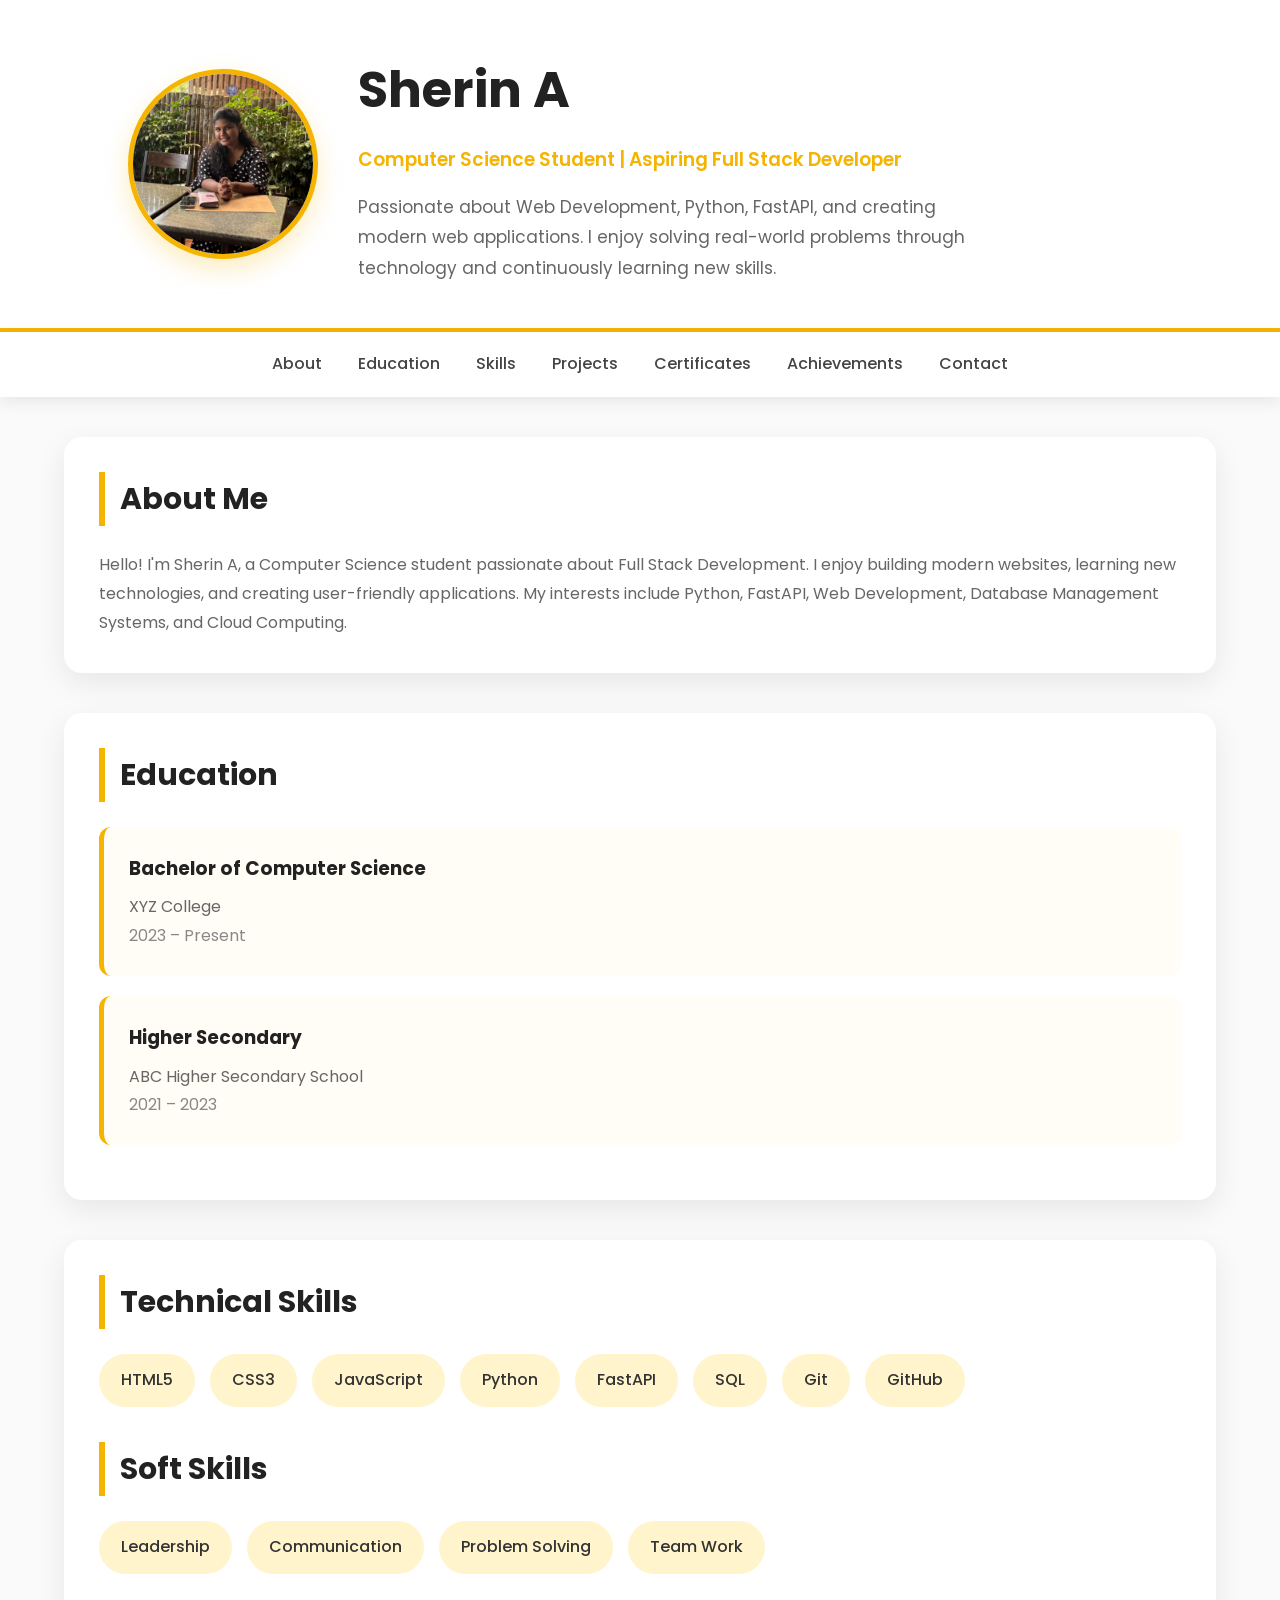
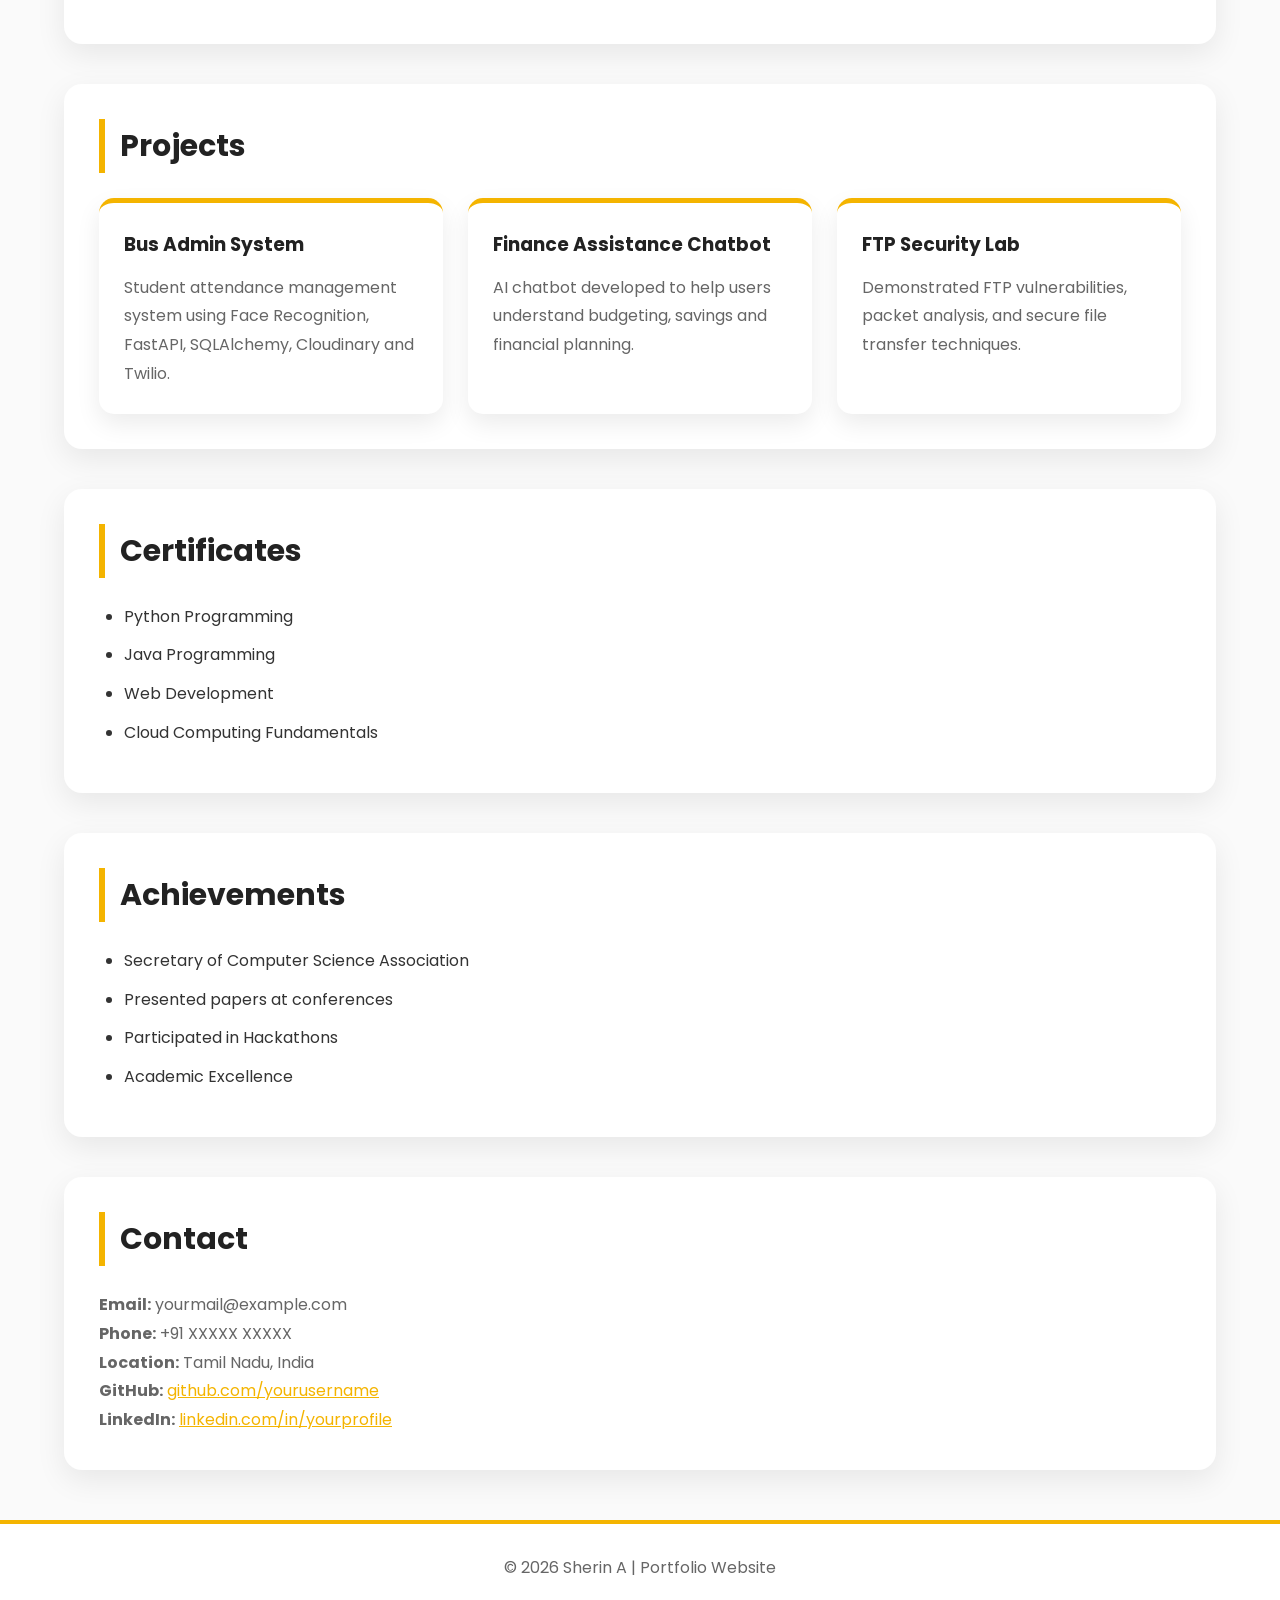
==== resume.html @ 0bae3326 "Add files via upload" ====
<!DOCTYPE html>
<html lang="en">

<head>
    <meta charset="UTF-8">
    <meta name="viewport" content="width=device-width, initial-scale=1.0">
    <title>Sherin A | Portfolio</title>

    <link rel="stylesheet" href="style.css">
    <style>

/* ===============================
   GOOGLE FONT
=============================== */
@import url('https://fonts.googleapis.com/css2?family=Poppins:wght@300;400;500;600;700&display=swap');

/* ===============================
   RESET
=============================== */
*{
    margin:0;
    padding:0;
    box-sizing:border-box;
}

html{
    scroll-behavior:smooth;
}

body{
    font-family:'Poppins',sans-serif;
    background:#fafafa;
    color:#333;
    line-height:1.8;
}

/* ===============================
   HEADER
=============================== */

header{
    background:#ffffff;
    padding:45px 10%;
    border-bottom:4px solid #f4b400;
}

.profile{
    display:flex;
    align-items:center;
    gap:40px;
    flex-wrap:wrap;
}

.profile img{
    width:190px;
    height:190px;
    object-fit:cover;
    border-radius:50%;
    border:5px solid #f4b400;
    box-shadow:0 10px 25px rgba(244,180,0,.25);
    transition:.3s;
}

.profile img:hover{
    transform:scale(1.05);
}

.profile-text{
    flex:1;
}

.profile-text h1{
    font-size:50px;
    color:#222;
    margin-bottom:8px;
}

.profile-text h3{
    color:#f4b400;
    font-weight:600;
    margin-bottom:15px;
}

.profile-text p{
    max-width:650px;
    color:#666;
    font-size:17px;
}

/* ===============================
   NAVIGATION
=============================== */

nav{
    background:white;
    display:flex;
    justify-content:center;
    position:sticky;
    top:0;
    padding:18px;
    box-shadow:0 5px 15px rgba(0,0,0,.08);
    z-index:1000;
}

nav a{
    text-decoration:none;
    color:#444;
    margin:0 18px;
    font-weight:500;
    transition:.3s;
    position:relative;
}

nav a::after{
    content:'';
    width:0;
    height:3px;
    background:#f4b400;
    position:absolute;
    left:0;
    bottom:-6px;
    transition:.3s;
}

nav a:hover::after{
    width:100%;
}

nav a:hover{
    color:#f4b400;
}

/* ===============================
   SECTION
=============================== */

section{
    width:90%;
    max-width:1200px;
    margin:40px auto;
    background:white;
    padding:35px;
    border-radius:18px;
    box-shadow:0 10px 30px rgba(0,0,0,.08);
    transition:.3s;
}

section:hover{
    transform:translateY(-5px);
}

h2{
    font-size:30px;
    color:#222;
    border-left:6px solid #f4b400;
    padding-left:15px;
    margin-bottom:25px;
}

p{
    color:#666;
}

/* ===============================
   EDUCATION
=============================== */

.card{
    background:#fffdf5;
    border-left:5px solid #f4b400;
    padding:25px;
    margin-bottom:20px;
    border-radius:12px;
    transition:.3s;
}

.card:hover{
    transform:translateX(8px);
}

.card h3{
    margin-bottom:8px;
    color:#222;
}

.card span{
    color:#888;
}

/* ===============================
   SKILLS
=============================== */

.skills{
    display:flex;
    flex-wrap:wrap;
    gap:15px;
    margin-bottom:35px;
}

.skill{
    background:#fff4cc;
    color:#333;
    padding:12px 22px;
    border-radius:30px;
    font-weight:500;
    transition:.3s;
}

.skill:hover{
    background:#f4b400;
    color:white;
    transform:translateY(-4px);
}

/* ===============================
   PROJECTS
=============================== */

.project-container{
    display:grid;
    grid-template-columns:repeat(auto-fit,minmax(280px,1fr));
    gap:25px;
}

.project{
    background:white;
    padding:25px;
    border-radius:15px;
    border-top:5px solid #f4b400;
    box-shadow:0 10px 25px rgba(0,0,0,.08);
    transition:.3s;
}

.project:hover{
    transform:translateY(-8px);
    box-shadow:0 18px 35px rgba(0,0,0,.12);
}

.project h3{
    color:#222;
    margin-bottom:12px;
}

/* ===============================
   LISTS
=============================== */

ul{
    margin-left:25px;
}

li{
    margin-bottom:10px;
}

/* ===============================
   LINKS
=============================== */

a{
    color:#f4b400;
}

a:hover{
    color:#d89f00;
}

/* ===============================
   FOOTER
=============================== */

footer{
    background:white;
    text-align:center;
    padding:30px;
    margin-top:50px;
    border-top:4px solid #f4b400;
    color:#666;
}

/* ===============================
   SCROLLBAR
=============================== */

::-webkit-scrollbar{
    width:10px;
}

::-webkit-scrollbar-track{
    background:#eee;
}

::-webkit-scrollbar-thumb{
    background:#f4b400;
    border-radius:10px;
}

/* ===============================
   RESPONSIVE
=============================== */

@media(max-width:768px){

header{
    padding:35px 8%;
}

.profile{
    flex-direction:column;
    text-align:center;
}

.profile img{
    width:160px;
    height:160px;
}

.profile-text h1{
    font-size:38px;
}

nav{
    flex-wrap:wrap;
}

nav a{
    margin:8px 12px;
}

section{
    width:95%;
    padding:25px;
}

.project-container{
    grid-template-columns:1fr;
}

}

</style>
</head>

<body>

    <!-- ================= HEADER ================= -->

    <header>

        <div class="profile">

            <img src="sherin.jpg.jpeg" alt="Profile Picture">

            <div class="profile-text">

                <h1>Sherin A</h1>

                <h3>Computer Science Student | Aspiring Full Stack Developer</h3>

                <p>
                    Passionate about Web Development, Python,
                    FastAPI, and creating modern web applications.
                    I enjoy solving real-world problems through
                    technology and continuously learning new skills.
                </p>

            </div>

        </div>

    </header>

    <!-- ================= NAVIGATION ================= -->

    <nav>

        <a href="#about">About</a>

        <a href="#education">Education</a>

        <a href="#skills">Skills</a>

        <a href="#projects">Projects</a>

        <a href="#certificates">Certificates</a>

        <a href="#achievements">Achievements</a>

        <a href="#contact">Contact</a>

    </nav>

    <!-- ================= ABOUT ================= -->

    <section id="about">

        <h2>About Me</h2>

        <p>

            Hello! I'm Sherin A, a Computer Science student
            passionate about Full Stack Development.

            I enjoy building modern websites,
            learning new technologies,
            and creating user-friendly applications.

            My interests include Python, FastAPI,
            Web Development,
            Database Management Systems,
            and Cloud Computing.

        </p>

    </section>

    <!-- ================= EDUCATION ================= -->

    <section id="education">

        <h2>Education</h2>

        <div class="card">

            <h3>Bachelor of Computer Science</h3>

            <p>XYZ College</p>

            <span>2023 – Present</span>

        </div>

        <div class="card">

            <h3>Higher Secondary</h3>

            <p>ABC Higher Secondary School</p>

            <span>2021 – 2023</span>

        </div>

    </section>

    <!-- ================= SKILLS ================= -->

    <section id="skills">

        <h2>Technical Skills</h2>

        <div class="skills">

            <div class="skill">HTML5</div>

            <div class="skill">CSS3</div>

            <div class="skill">JavaScript</div>

            <div class="skill">Python</div>

            <div class="skill">FastAPI</div>

            <div class="skill">SQL</div>

            <div class="skill">Git</div>

            <div class="skill">GitHub</div>

        </div>

        <h2>Soft Skills</h2>

        <div class="skills">

            <div class="skill">Leadership</div>

            <div class="skill">Communication</div>

            <div class="skill">Problem Solving</div>

            <div class="skill">Team Work</div>

        </div>

    </section>

    <!-- ================= PROJECTS ================= -->

    <section id="projects">

        <h2>Projects</h2>

        <div class="project-container">

            <article class="project">

                <h3>Bus Admin System</h3>

                <p>

                    Student attendance management system using
                    Face Recognition, FastAPI, SQLAlchemy,
                    Cloudinary and Twilio.

                </p>

            </article>

            <article class="project">

                <h3>Finance Assistance Chatbot</h3>

                <p>

                    AI chatbot developed to help users
                    understand budgeting,
                    savings and financial planning.

                </p>

            </article>

            <article class="project">

                <h3>FTP Security Lab</h3>

                <p>

                    Demonstrated FTP vulnerabilities,
                    packet analysis,
                    and secure file transfer techniques.

                </p>

            </article>

        </div>

    </section>

    <!-- ================= CERTIFICATES ================= -->

    <section id="certificates">

        <h2>Certificates</h2>

        <ul>

            <li>Python Programming</li>

            <li>Java Programming</li>

            <li>Web Development</li>

            <li>Cloud Computing Fundamentals</li>

        </ul>

    </section>

    <!-- ================= ACHIEVEMENTS ================= -->

    <section id="achievements">

        <h2>Achievements</h2>

        <ul>

            <li>Secretary of Computer Science Association</li>

            <li>Presented papers at conferences</li>

            <li>Participated in Hackathons</li>

            <li>Academic Excellence</li>

        </ul>

    </section>

    <!-- ================= CONTACT ================= -->

    <section id="contact">

        <h2>Contact</h2>

        <p><strong>Email:</strong> yourmail@example.com</p>

        <p><strong>Phone:</strong> +91 XXXXX XXXXX</p>

        <p><strong>Location:</strong> Tamil Nadu, India</p>

        <p>

            <strong>GitHub:</strong>

            <a href="#">github.com/yourusername</a>

        </p>

        <p>

            <strong>LinkedIn:</strong>

            <a href="#">linkedin.com/in/yourprofile</a>

        </p>

    </section>

    <!-- ================= FOOTER ================= -->

    <footer>

        <p>

            © 2026 Sherin A | Portfolio Website

        </p>

    </footer>

</body>

</html>
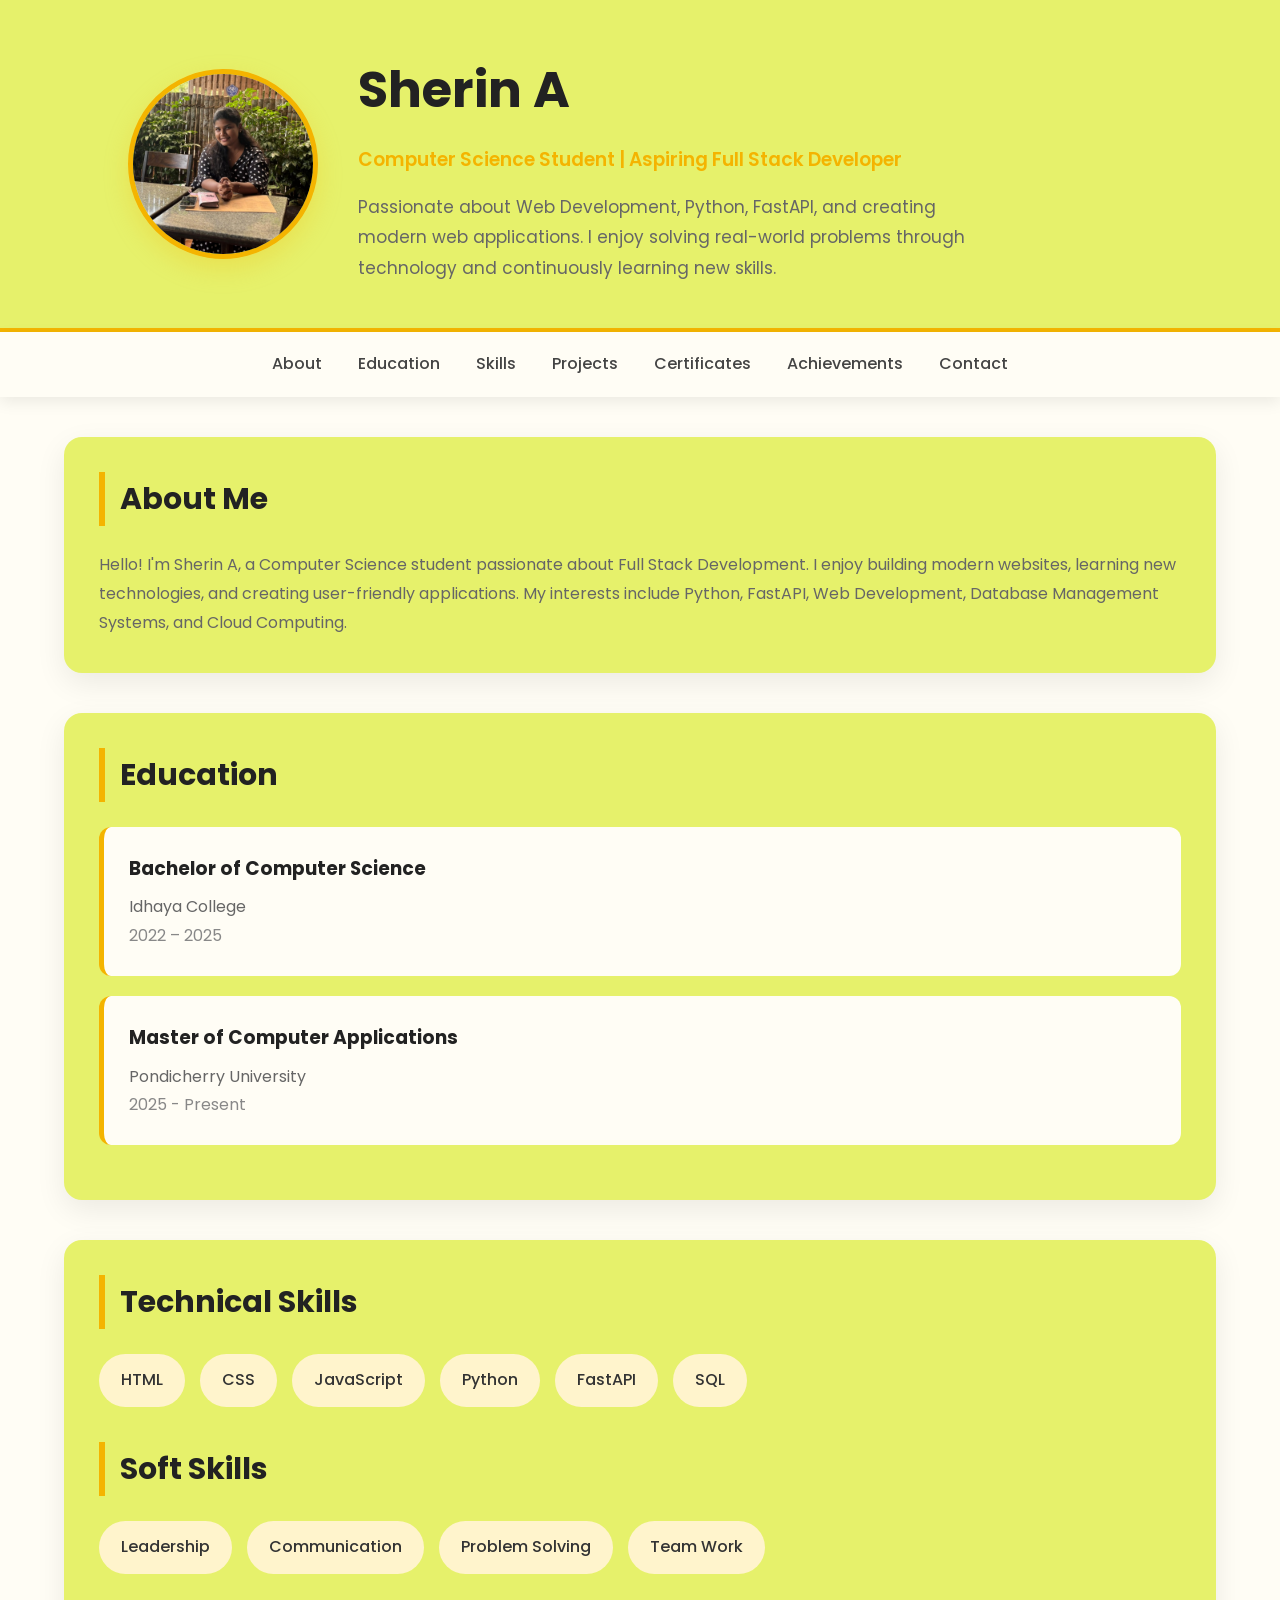
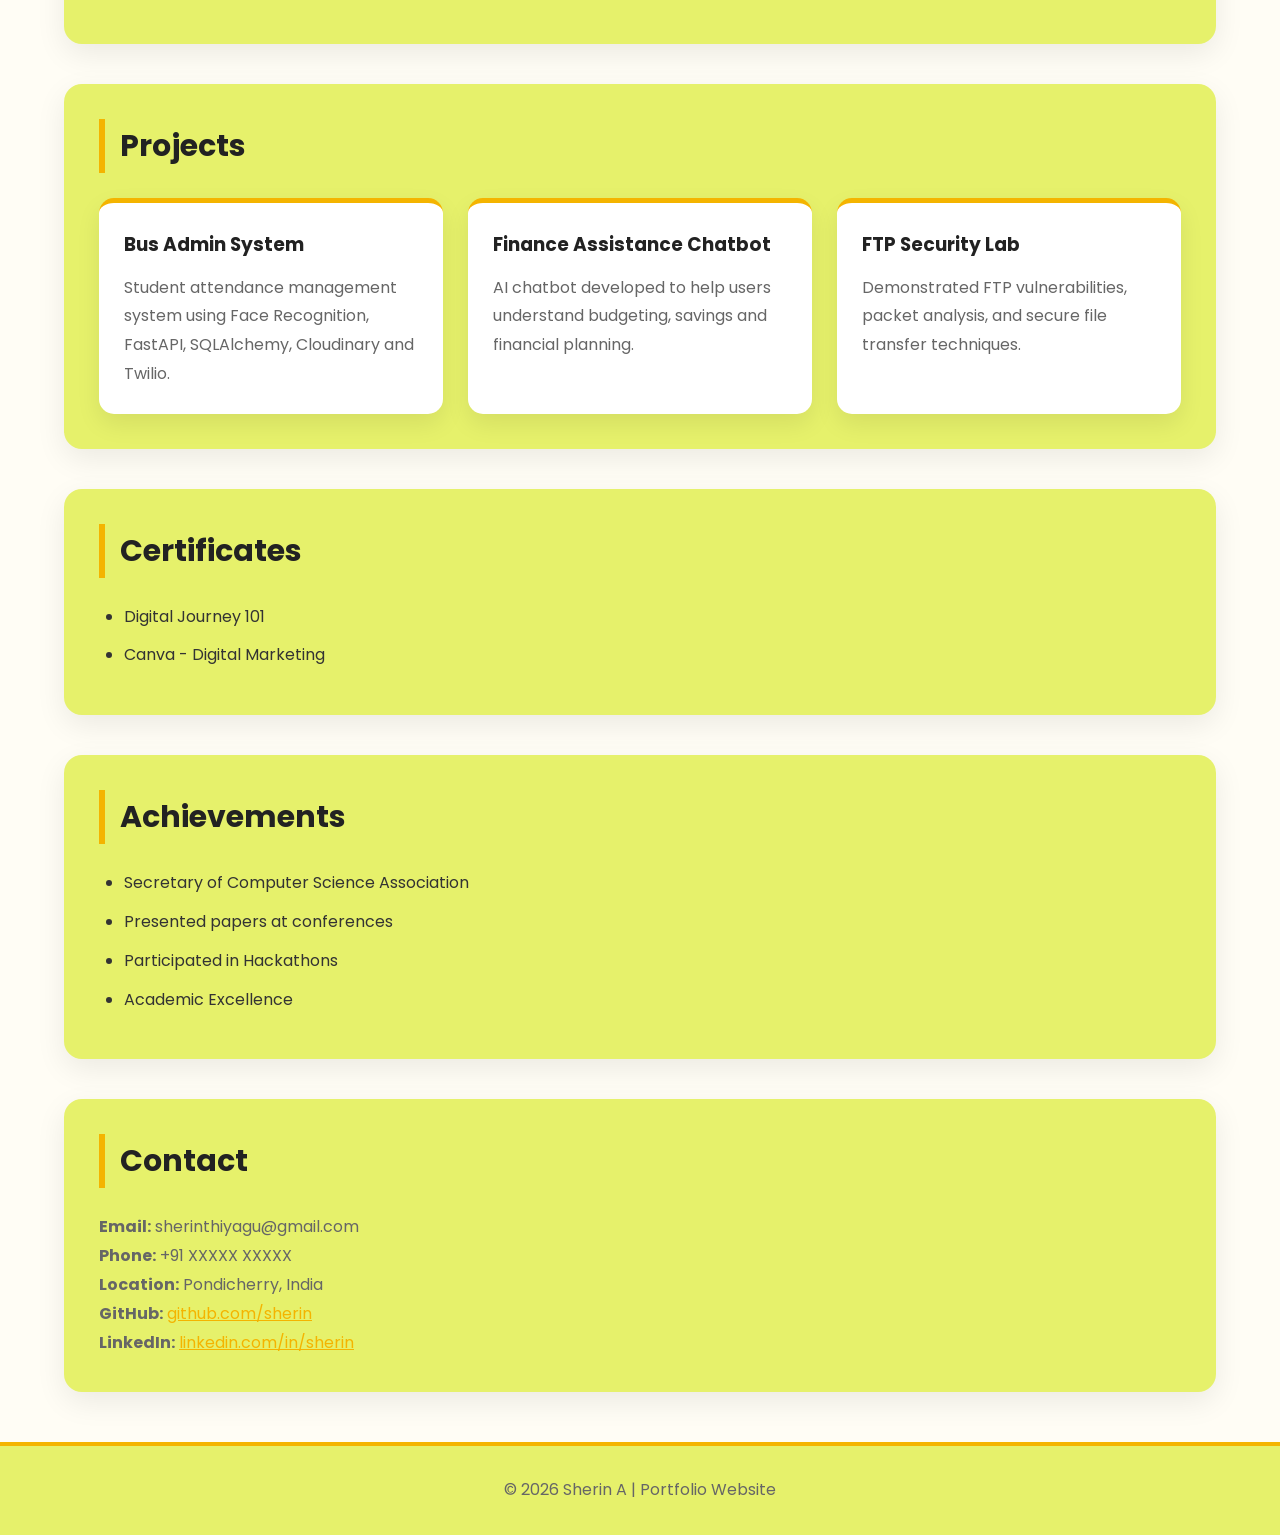
==== commit ea541d7f: "Update resume.html" ====
--- a/resume.html
+++ b/resume.html
@@ -29,7 +29,7 @@
 
 body{
     font-family:'Poppins',sans-serif;
-    background:#fafafa;
+    background:#fffdf5;
     color:#333;
     line-height:1.8;
 }
@@ -39,7 +39,7 @@
 =============================== */
 
 header{
-    background:#ffffff;
+    background:#e6f16b;
     padding:45px 10%;
     border-bottom:4px solid #f4b400;
 }
@@ -92,7 +92,7 @@
 =============================== */
 
 nav{
-    background:white;
+    background:#fffdf5;
     display:flex;
     justify-content:center;
     position:sticky;
@@ -138,7 +138,7 @@
     width:90%;
     max-width:1200px;
     margin:40px auto;
-    background:white;
+    background:#e6f16b;
     padding:35px;
     border-radius:18px;
     box-shadow:0 10px 30px rgba(0,0,0,.08);
@@ -271,7 +271,7 @@
 =============================== */
 
 footer{
-    background:white;
+    background:#e6f16b;
     text-align:center;
     padding:30px;
     margin-top:50px;
@@ -425,19 +425,19 @@
 
             <h3>Bachelor of Computer Science</h3>
 
-            <p>XYZ College</p>
-
-            <span>2023 – Present</span>
+            <p>Idhaya College</p>
+
+            <span>2022 – 2025</span>
 
         </div>
 
         <div class="card">
 
-            <h3>Higher Secondary</h3>
-
-            <p>ABC Higher Secondary School</p>
-
-            <span>2021 – 2023</span>
+            <h3>Master of Computer Applications</h3>
+
+            <p>Pondicherry University</p>
+
+            <span>2025 - Present</span>
 
         </div>
 
@@ -451,9 +451,9 @@
 
         <div class="skills">
 
-            <div class="skill">HTML5</div>
-
-            <div class="skill">CSS3</div>
+            <div class="skill">HTML</div>
+
+            <div class="skill">CSS</div>
 
             <div class="skill">JavaScript</div>
 
@@ -463,11 +463,7 @@
 
             <div class="skill">SQL</div>
 
-            <div class="skill">Git</div>
-
-            <div class="skill">GitHub</div>
-
-        </div>
+         </div>
 
         <h2>Soft Skills</h2>
 
@@ -547,13 +543,9 @@
 
         <ul>
 
-            <li>Python Programming</li>
-
-            <li>Java Programming</li>
-
-            <li>Web Development</li>
-
-            <li>Cloud Computing Fundamentals</li>
+            <li>Digital Journey 101</li>
+
+            <li>Canva - Digital Marketing</li>
 
         </ul>
 
@@ -585,17 +577,17 @@
 
         <h2>Contact</h2>
 
-        <p><strong>Email:</strong> yourmail@example.com</p>
+        <p><strong>Email:</strong> sherinthiyagu@gmail.com</p>
 
         <p><strong>Phone:</strong> +91 XXXXX XXXXX</p>
 
-        <p><strong>Location:</strong> Tamil Nadu, India</p>
+        <p><strong>Location:</strong> Pondicherry, India</p>
 
         <p>
 
             <strong>GitHub:</strong>
 
-            <a href="#">github.com/yourusername</a>
+            <a href="#">github.com/sherin</a>
 
         </p>
 
@@ -603,7 +595,7 @@
 
             <strong>LinkedIn:</strong>
 
-            <a href="#">linkedin.com/in/yourprofile</a>
+            <a href="#">linkedin.com/in/sherin</a>
 
         </p>
 
@@ -623,4 +615,4 @@
 
 </body>
 
-</html>+</html>
